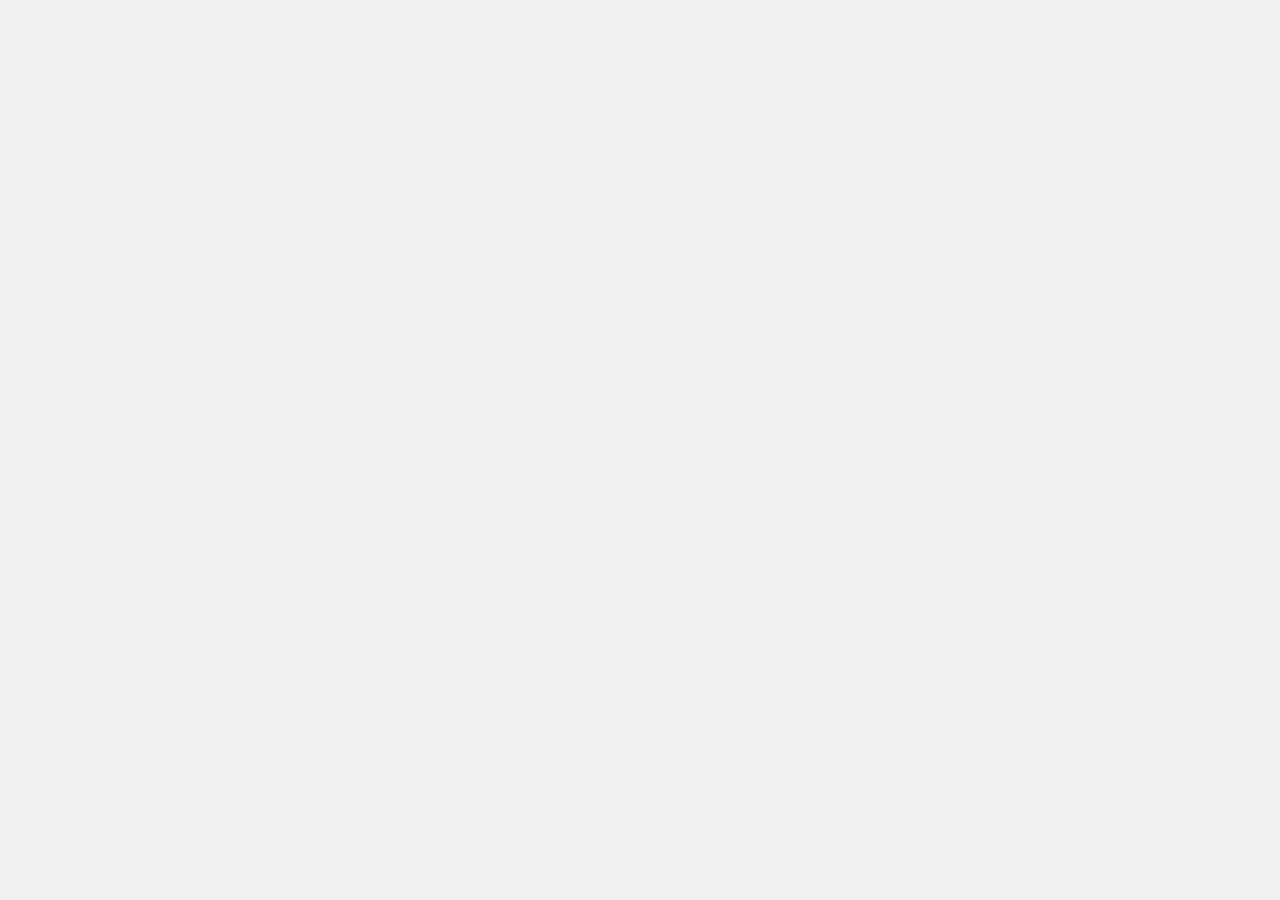
==== 02_CSS/07_Flexbox/flexbox.html @ d295d95a "WEB DEV Practice" ====
<!DOCTYPE html>
<html lang="en">
<head>
    <meta charset="UTF-8">
    <meta name="viewport" content="width=device-width, initial-scale=1.0">
    <title>Flexboox Masterclass Demo</title>
    <style>
        body{
            font-family:Arial, Helvetica, sans-serif;
            line-height:1.6;
            margin:0;
            padding:20px;
            background-color:#f0f0f0
        }
        h1,h2{
            color: #333;
        }
    </style>
</head>
<body>
    
</body>
</html>
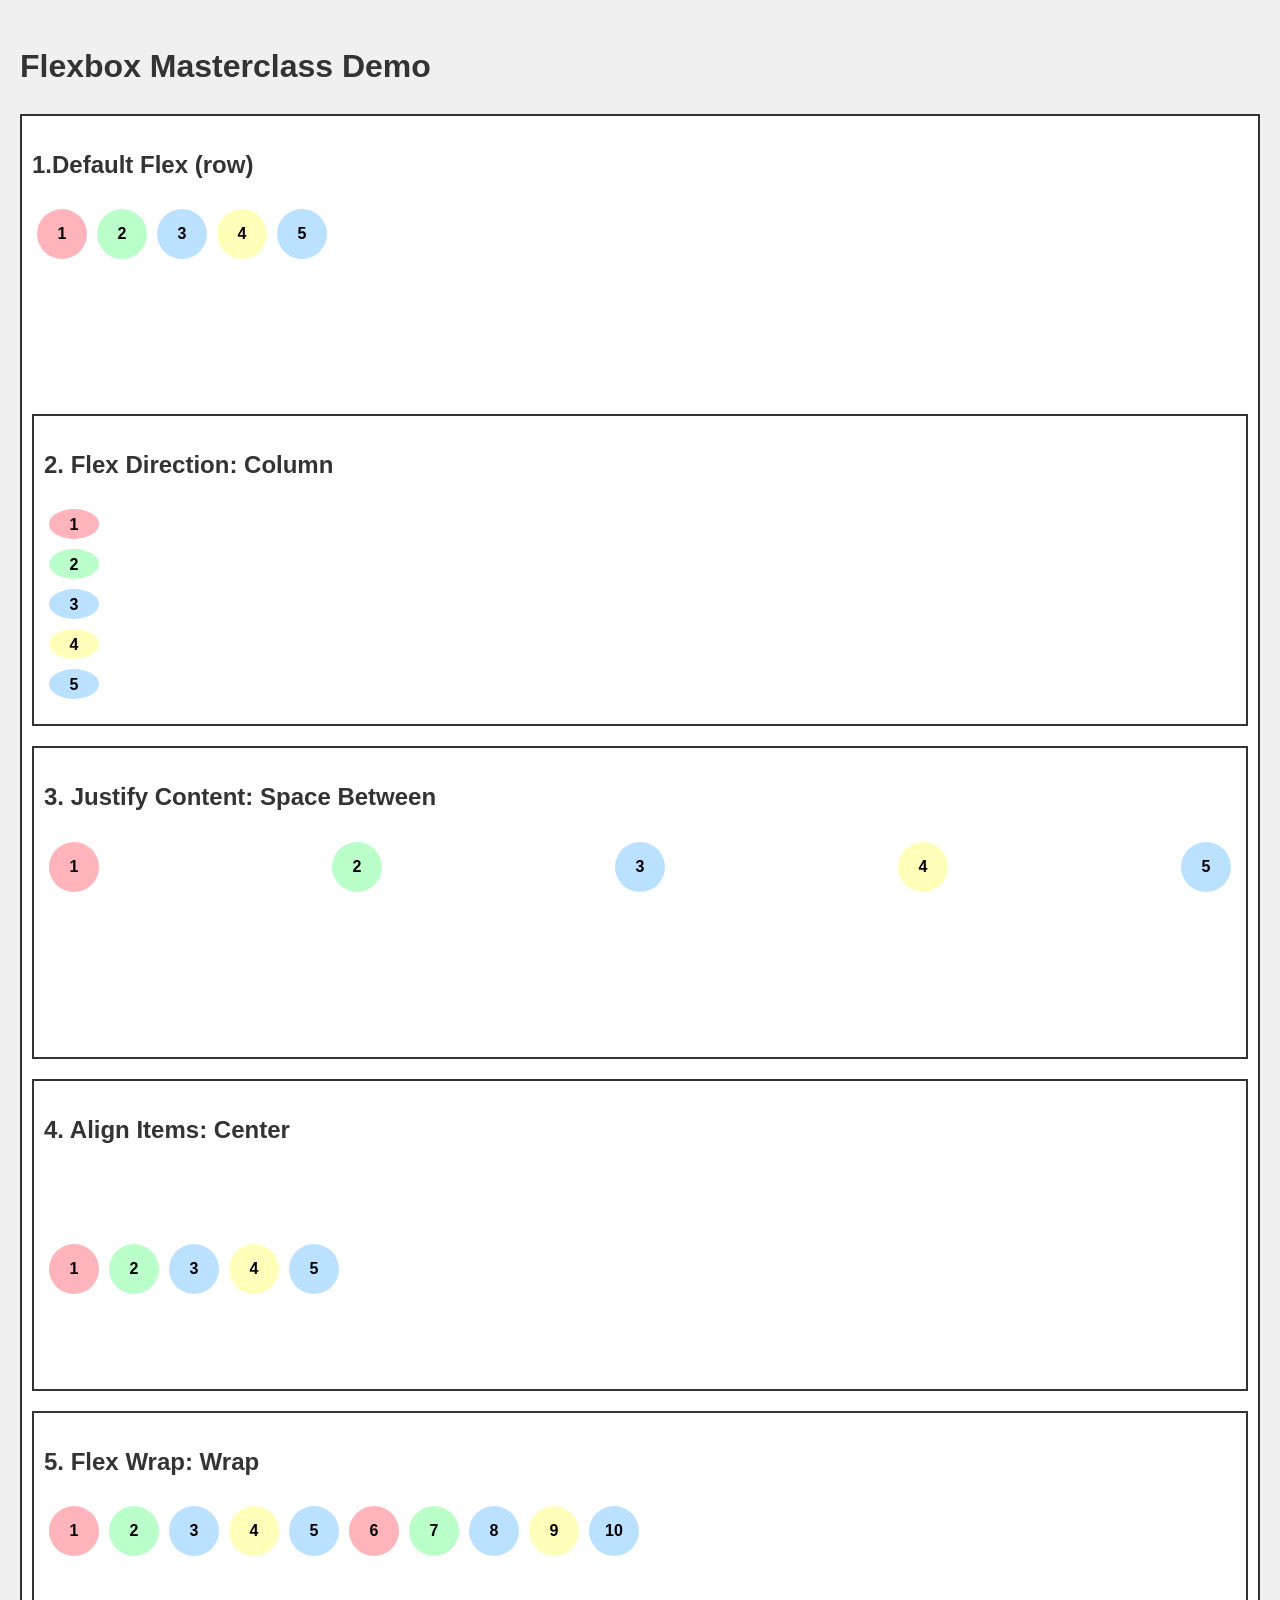
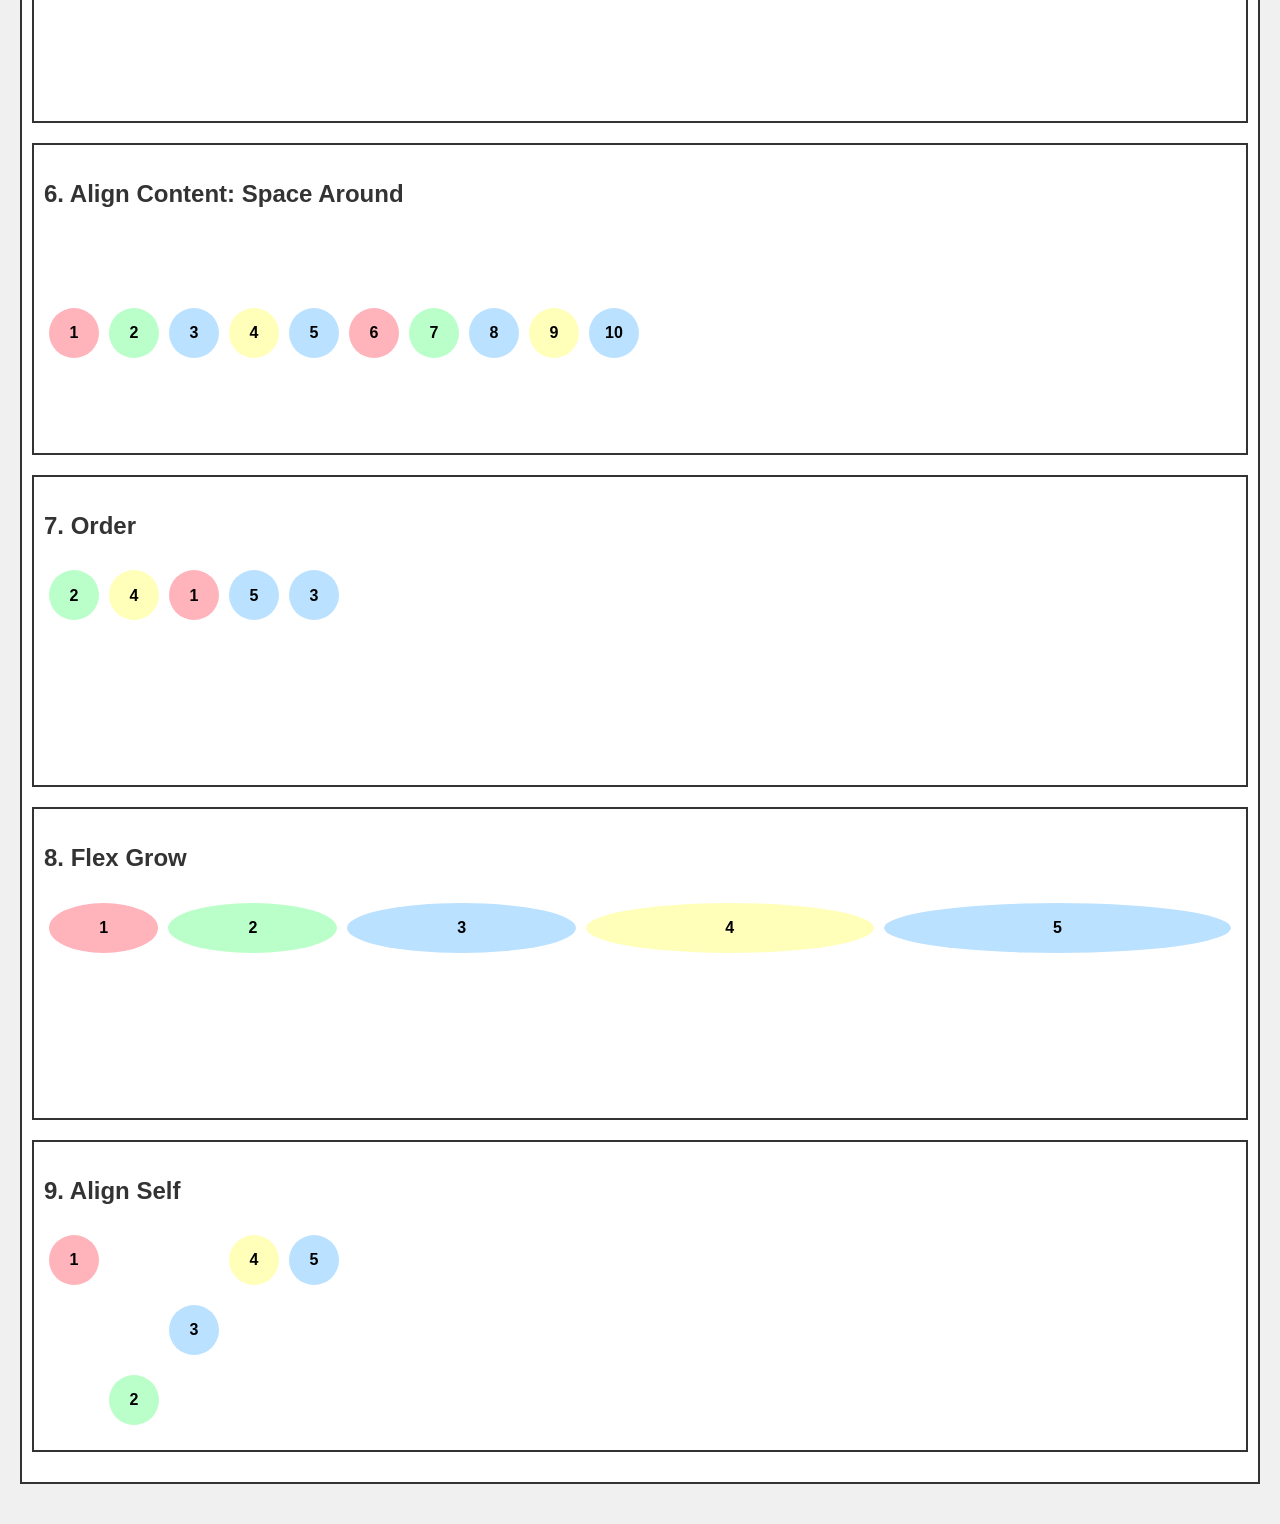
==== commit 813a1e2c: "Flexbox" ====
--- a/02_CSS/07_Flexbox/flexbox.html
+++ b/02_CSS/07_Flexbox/flexbox.html
@@ -15,9 +15,152 @@
         h1,h2{
             color: #333;
         }
+        .container{
+            background-color: #fff;
+            border: 2px solid #333;
+            margin-bottom: 20px;
+            padding: 10px;
+        }
+        .flex-container{
+            display: flex;
+            height: 200px;
+            margin-bottom: 10px;
+        }
+        .circle{
+            width:50px;
+            height:50px;
+            border-radius: 50%;
+            display: flex;
+            justify-content: center;
+            align-items: center;
+            font-weight: bold;
+            margin: 5px;
+           
+        }
+        .pastel-1{
+            background-color: #ffb3ba;
+        }
+        .pastel-2{
+            background-color: #baffc9;
+        }
+        .pastel-3{
+            background-color:#bae1ff;
+        }
+        .pastel-4{
+            background-color:#ffffba;
+        }
+        .pastel-5{
+            background-color: #bae1ff;
+        }
+
+
     </style>
 </head>
 <body>
-    
+    <h1>Flexbox Masterclass Demo</h1>
+    <div class="container">
+        <h2>1.Default Flex (row)</h2>
+        <div class="flex-container">
+            <div class="circle pastel-1">1</div>
+            <div class="circle pastel-2">2</div>
+            <div class="circle pastel-3">3</div>
+            <div class="circle pastel-4">4</div>
+            <div class="circle pastel-5">5</div> 
+    </div> 
+    <div class="container">
+        <h2>2. Flex Direction: Column</h2>
+        <div class="flex-container" 
+        style="flex-direction: column;">
+            <div class="circle pastel-1">1</div>
+            <div class="circle pastel-2">2</div>
+            <div class="circle pastel-3">3</div>
+            <div class="circle pastel-4">4</div>
+            <div class="circle pastel-5">5</div> 
+        </div>
+    </div>
+    <div class="container">
+        <h2>3. Justify Content: Space Between</h2>
+        <div class="flex-container" 
+        style="justify-content: space-between;">
+            <div class="circle pastel-1">1</div>
+            <div class="circle pastel-2">2</div>
+            <div class="circle pastel-3">3</div>
+            <div class="circle pastel-4">4</div>
+            <div class="circle pastel-5">5</div> 
+        </div>
+    </div>
+    <div class="container">
+        <h2>4. Align Items: Center</h2>
+        <div class="flex-container" 
+        style="align-items: center;">
+            <div class="circle pastel-1">1</div>
+            <div class="circle pastel-2">2</div>
+            <div class="circle pastel-3">3</div>
+            <div class="circle pastel-4">4</div>
+            <div class="circle pastel-5">5</div> 
+        </div>
+    </div>
+    <div class="container">
+        <h2>5. Flex Wrap: Wrap</h2>
+        <div class="flex-container" 
+        style="flex-wrap: wrap;">
+            <div class="circle pastel-1">1</div>
+            <div class="circle pastel-2">2</div>
+            <div class="circle pastel-3">3</div>
+            <div class="circle pastel-4">4</div>
+            <div class="circle pastel-5">5</div> 
+            <div class="circle pastel-1">6</div>
+            <div class="circle pastel-2">7</div>
+            <div class="circle pastel-3">8</div>
+            <div class="circle pastel-4">9</div>
+            <div class="circle pastel-5">10</div>
+        </div>
+    </div>
+        <div class="container">
+        <h2>6. Align Content: Space Around</h2>
+        <div class="flex-container" 
+        style="flex-wrap: wrap; align-content: space-around;">      
+        <div class="circle pastel-1">1</div>
+                <div class="circle pastel-2">2</div>
+                <div class="circle pastel-3">3</div>
+                <div class="circle pastel-4">4</div>
+                <div class="circle pastel-5">5</div> 
+                <div class="circle pastel-1">6</div>
+                <div class="circle pastel-2">7</div>
+                <div class="circle pastel-3">8</div>
+                <div class="circle pastel-4">9</div>
+                <div class="circle pastel-5">10</div>
+        </div>
+    </div>
+    <div class="container">
+        <h2>7. Order</h2>
+        <div class="flex-container">
+            <div class="circle pastel-1" style="order: 3;">1</div>
+            <div class="circle pastel-2" style="order: 1;">2</div>
+            <div class="circle pastel-3" style="order: 5;">3</div>
+            <div class="circle pastel-4" style="order: 2;">4</div>
+            <div class="circle pastel-5" style="order: 4;">5</div> 
+        </div>
+        </div>
+        <div class="container">
+        <h2>8. Flex Grow</h2>
+        <div class="flex-container">
+            <div class="circle pastel-1" style="flex-grow: 1;">1</div>
+            <div class="circle pastel-2" style="flex-grow: 2;">2</div>
+            <div class="circle pastel-3" style="flex-grow: 3;">3</div>
+            <div class="circle pastel-4" style="flex-grow: 4;">4</div>
+            <div class="circle pastel-5" style="flex-grow: 5;">5</div>
+        </div>
+    </div>
+    <div class="container">
+        <h2>9. Align Self</h2>
+        <div class="flex-container" style="align-items: center;">
+            <div class="circle pastel-1" style="align-self: flex-start;">1</div>
+            <div class="circle pastel-2" style="align-self: flex-end;">2</div>
+            <div class="circle pastel-3" style="align-self: center;">3</div>
+            <div class="circle pastel-4" style="align-self: stretch;">4</div>
+            <div class="circle pastel-5" style="align-self: baseline;">5</div>
+        </div>
+    </div>
 </body>
 </html>
